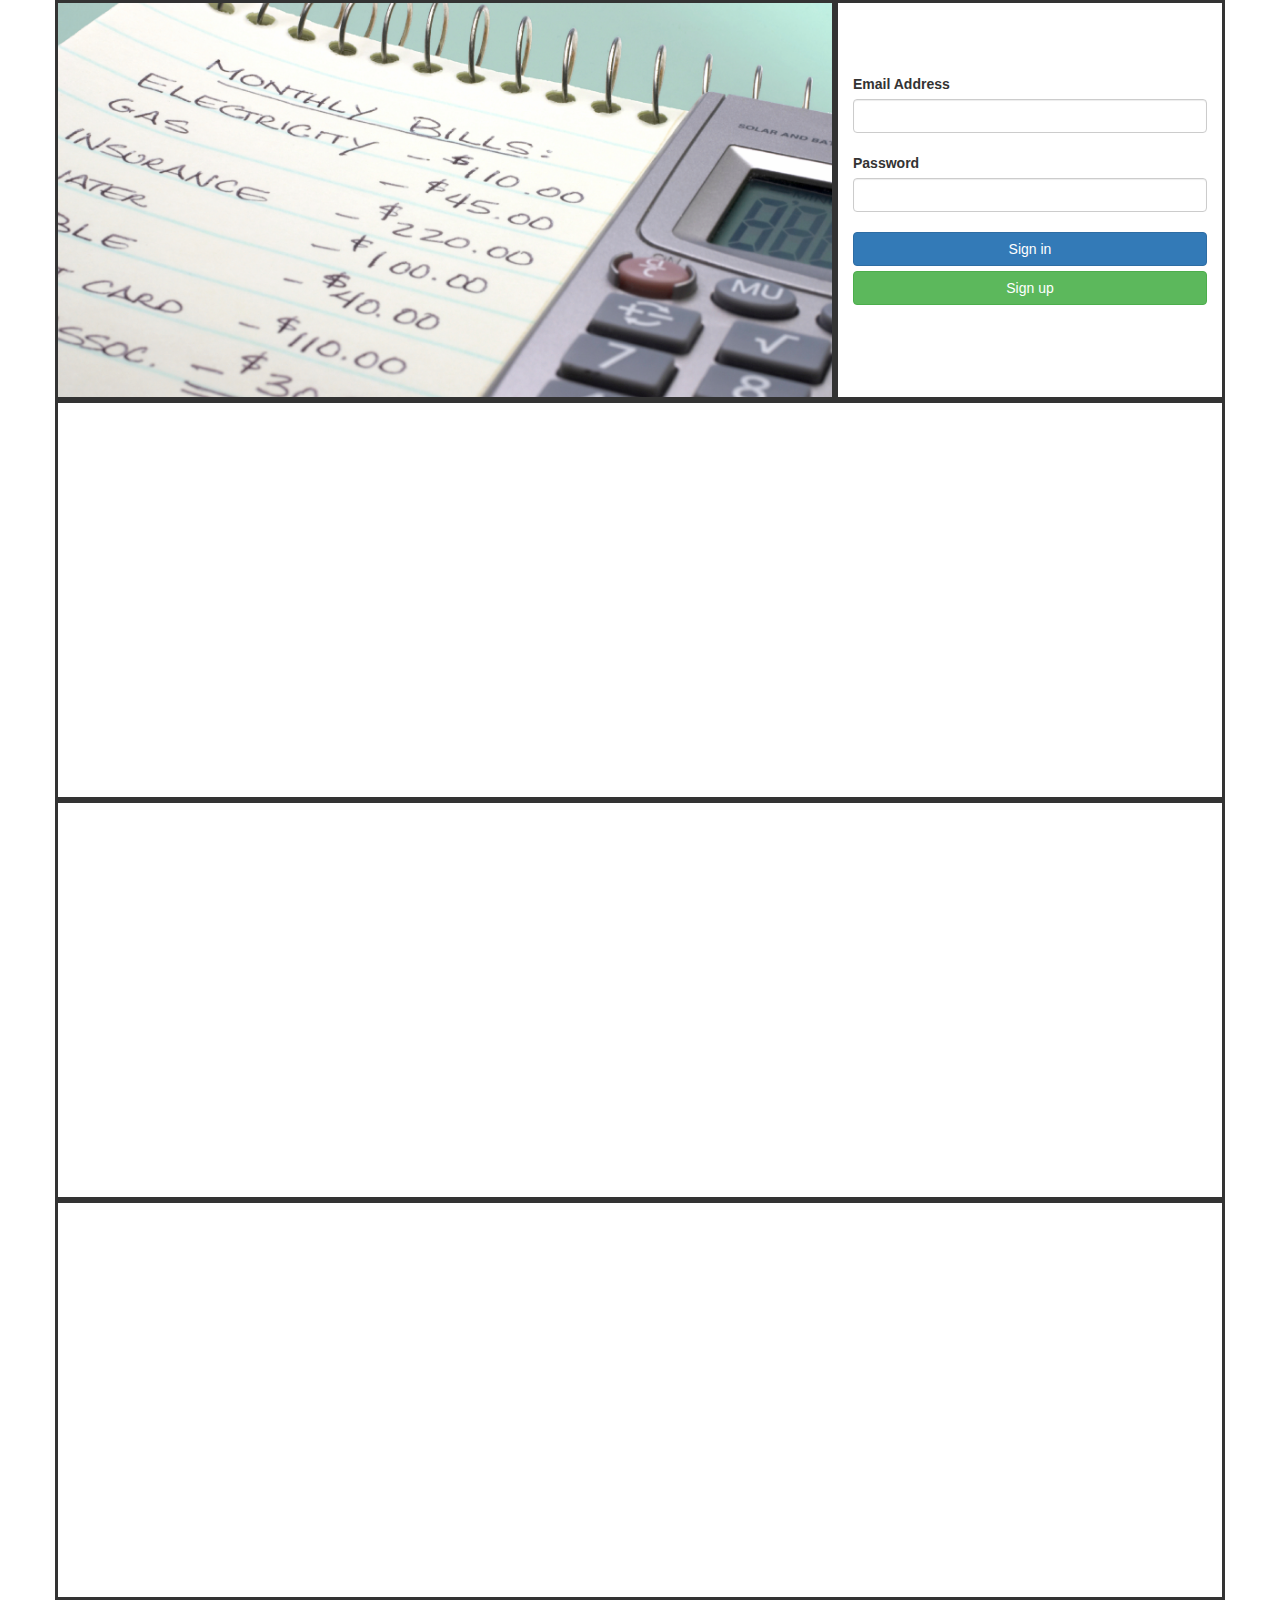
==== index.html @ 5f3cde44 "First Iteration - Landing Page" ====
<html>

<head>
<meta charset="utf-8">
<title>Budget Site</title>

<!-- Custom style & Bootstrap core CSS -->
<link href="css/style.css" rel="stylesheet">
<link href="css/bootstrap.css" rel="stylesheet">

<!-- Bootstrap and jQuery JS-->
<script type="text/javascript" src="js/script.js"></script>
<script type="text/javascript" src="js/jquery.js"></script>
<script type="text/javascript" src="js/bootstrap.js"></script>

</head>

<body>

<div class="container">
  <div>
    <div class="row">
      <div class="col-sm-8 display-area">
        <!-- Image (logo) or Carousel -->
      </div>
      <div class="col-md-4 login-area">
        <!-- Login / Signup -->
        <form class="login-block">
          <div class="email-block">
            <label>Email Address</label>
            <input type="email" class="form-control">
          </div>
          <div class="password-block">
            <label>Password</label>
            <input type="password" class="form-control">
          </div>
        </form>
        <button class="btn btn-primary btn-block" type="sumbit">Sign in </button>
        <a class="btn btn-success btn-block" href="#">Sign up</a>
      </div>
    </div>
    <div class="row">
      <div class="col-md-12 information-area-1">
        <!-- Information about project 1 -->
      </div>
    </div>
    <div class="row">
      <div class="col-md-12 information-area-2">
        <!-- Information about project 2 -->
      </div>
    </div>
    <div class="row">
      <div class="col-md-12 information-area-3">
        <!-- Information about project 3 -->
      </div>
    </div>
  </div>
</div>

</body>
</html>
---- css/style.css ----
.display-area
{
  background: url(../img/budgeting-pic-1.png) no-repeat center;
  background-size: cover;
  height: 400;
  border-style: solid;
}

.login-area
{

  height: 400;
  border-style: solid;
}

.login-block
{
  padding-top: 20%;
}

.email-block
{
  margin-bottom: 20px;
}

.password-block
{
  margin-bottom: 20px;
}

.information-area-1
{

  height: 400;
  border-style: solid;
}

.information-area-2
{

  height: 400;
  border-style: solid;
}

.information-area-3
{

  height: 400;
  border-style: solid;
}
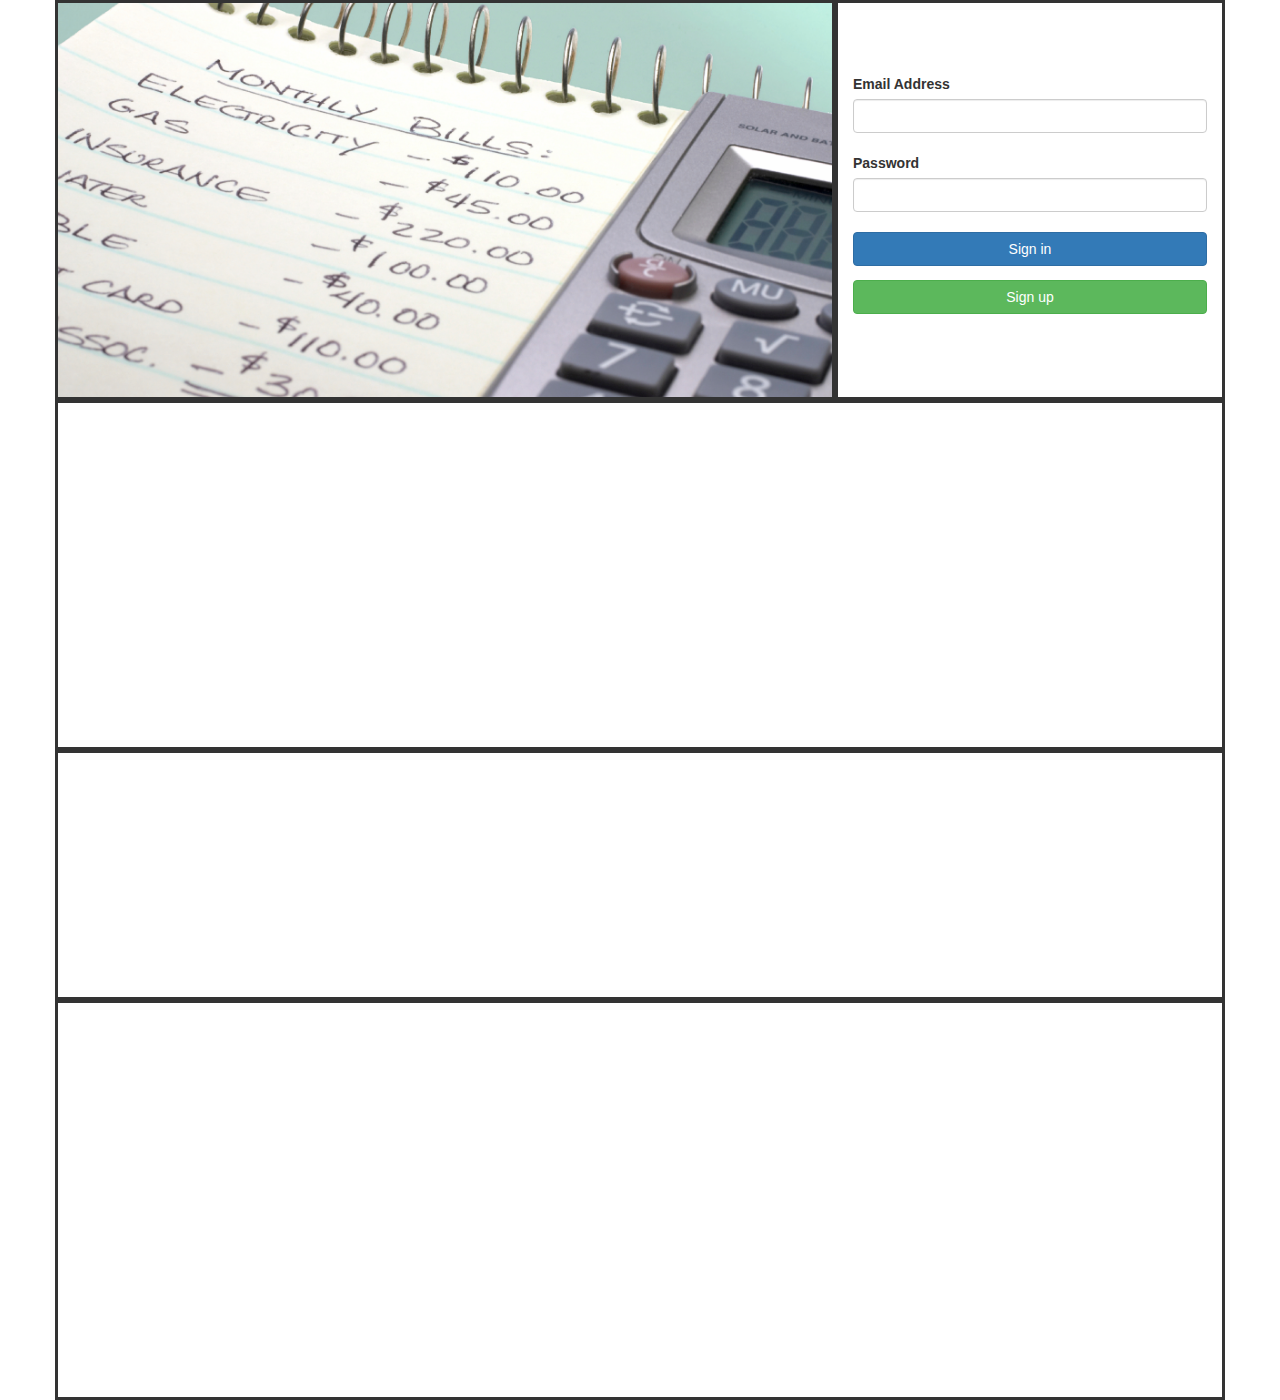
==== commit 257c4c31: "Creation of Registration Page - Rough Draft" ====
--- a/index.html
+++ b/index.html
@@ -34,9 +34,9 @@
             <label>Password</label>
             <input type="password" class="form-control">
           </div>
+          <button class="btn btn-primary btn-block" type="sumbit">Sign in </button>
         </form>
-        <button class="btn btn-primary btn-block" type="sumbit">Sign in </button>
-        <a class="btn btn-success btn-block" href="#">Sign up</a>
+        <a class="btn btn-success btn-block" href="register.html">Sign up</a>
       </div>
     </div>
     <div class="row">
--- a/css/style.css
+++ b/css/style.css
@@ -30,21 +30,29 @@
 
 .information-area-1
 {
-
-  height: 400;
+  height: 350;
   border-style: solid;
 }
 
 .information-area-2
 {
-
-  height: 400;
+  height: 250;
   border-style: solid;
 }
 
 .information-area-3
 {
-
   height: 400;
   border-style: solid;
 }
+
+.register-area
+{
+  margin-top: 10px;
+  margin-bottom: 10px;
+}
+
+.register-button
+{
+  margin-top: 15px;
+}
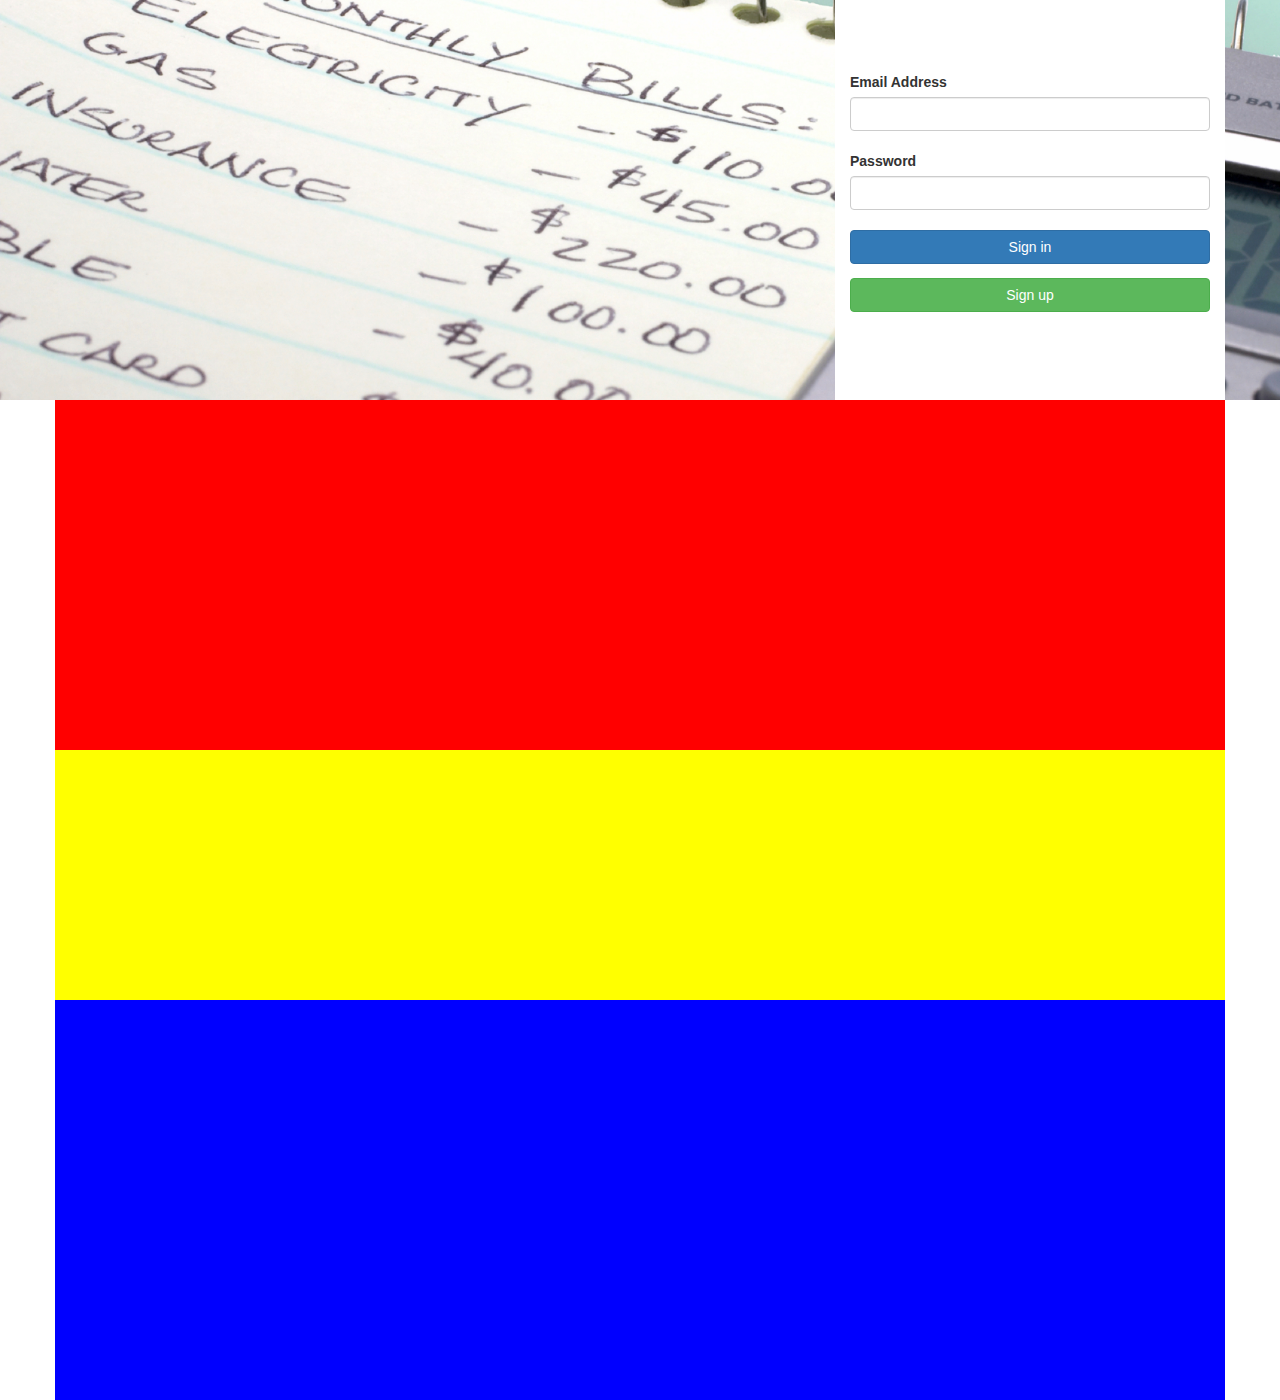
==== commit 1ae567ff: "Restructered Landing Page and Rough Database Structure" ====
--- a/index.html
+++ b/index.html
@@ -17,40 +17,44 @@
 
 <body>
 
-<div class="container">
-  <div>
-    <div class="row">
-      <div class="col-sm-8 display-area">
-        <!-- Image (logo) or Carousel -->
-      </div>
-      <div class="col-md-4 login-area">
-        <!-- Login / Signup -->
-        <form class="login-block">
-          <div class="email-block">
-            <label>Email Address</label>
-            <input type="email" class="form-control">
-          </div>
-          <div class="password-block">
-            <label>Password</label>
-            <input type="password" class="form-control">
-          </div>
-          <button class="btn btn-primary btn-block" type="sumbit">Sign in </button>
-        </form>
-        <a class="btn btn-success btn-block" href="register.html">Sign up</a>
+<div>
+  <div class="display-area">
+    <div class="container">
+      <div class="row">
+        <div class="col-sm-8">
+          <!-- Some Information -->
+        </div>
+        <div class="col-sm-4 login-area">
+          <!-- Login / Signup -->
+          <form class="login-block jumobtron">
+            <div class="email-block">
+              <label>Email Address</label>
+              <input type="email" class="form-control">
+            </div>
+            <div class="password-block">
+              <label>Password</label>
+              <input type="password" class="form-control">
+            </div>
+            <button class="btn btn-primary btn-block" type="sumbit">Sign in</button>
+          </form>
+          <a class="btn btn-success btn-block" href="register.html">Sign up</a>
+        </div>
       </div>
     </div>
+  </div>
+  <div class="container">
     <div class="row">
-      <div class="col-md-12 information-area-1">
+      <div class="information-area-1">
         <!-- Information about project 1 -->
       </div>
     </div>
     <div class="row">
-      <div class="col-md-12 information-area-2">
+      <div class="information-area-2">
         <!-- Information about project 2 -->
       </div>
     </div>
     <div class="row">
-      <div class="col-md-12 information-area-3">
+      <div class="information-area-3">
         <!-- Information about project 3 -->
       </div>
     </div>
--- a/css/style.css
+++ b/css/style.css
@@ -3,14 +3,13 @@
   background: url(../img/budgeting-pic-1.png) no-repeat center;
   background-size: cover;
   height: 400;
-  border-style: solid;
+
 }
 
 .login-area
 {
-
+  background-color: white;
   height: 400;
-  border-style: solid;
 }
 
 .login-block
@@ -30,20 +29,20 @@
 
 .information-area-1
 {
+  background-color: red;
   height: 350;
-  border-style: solid;
 }
 
 .information-area-2
 {
+  background-color: yellow;
   height: 250;
-  border-style: solid;
 }
 
 .information-area-3
 {
+  background-color: blue;
   height: 400;
-  border-style: solid;
 }
 
 .register-area
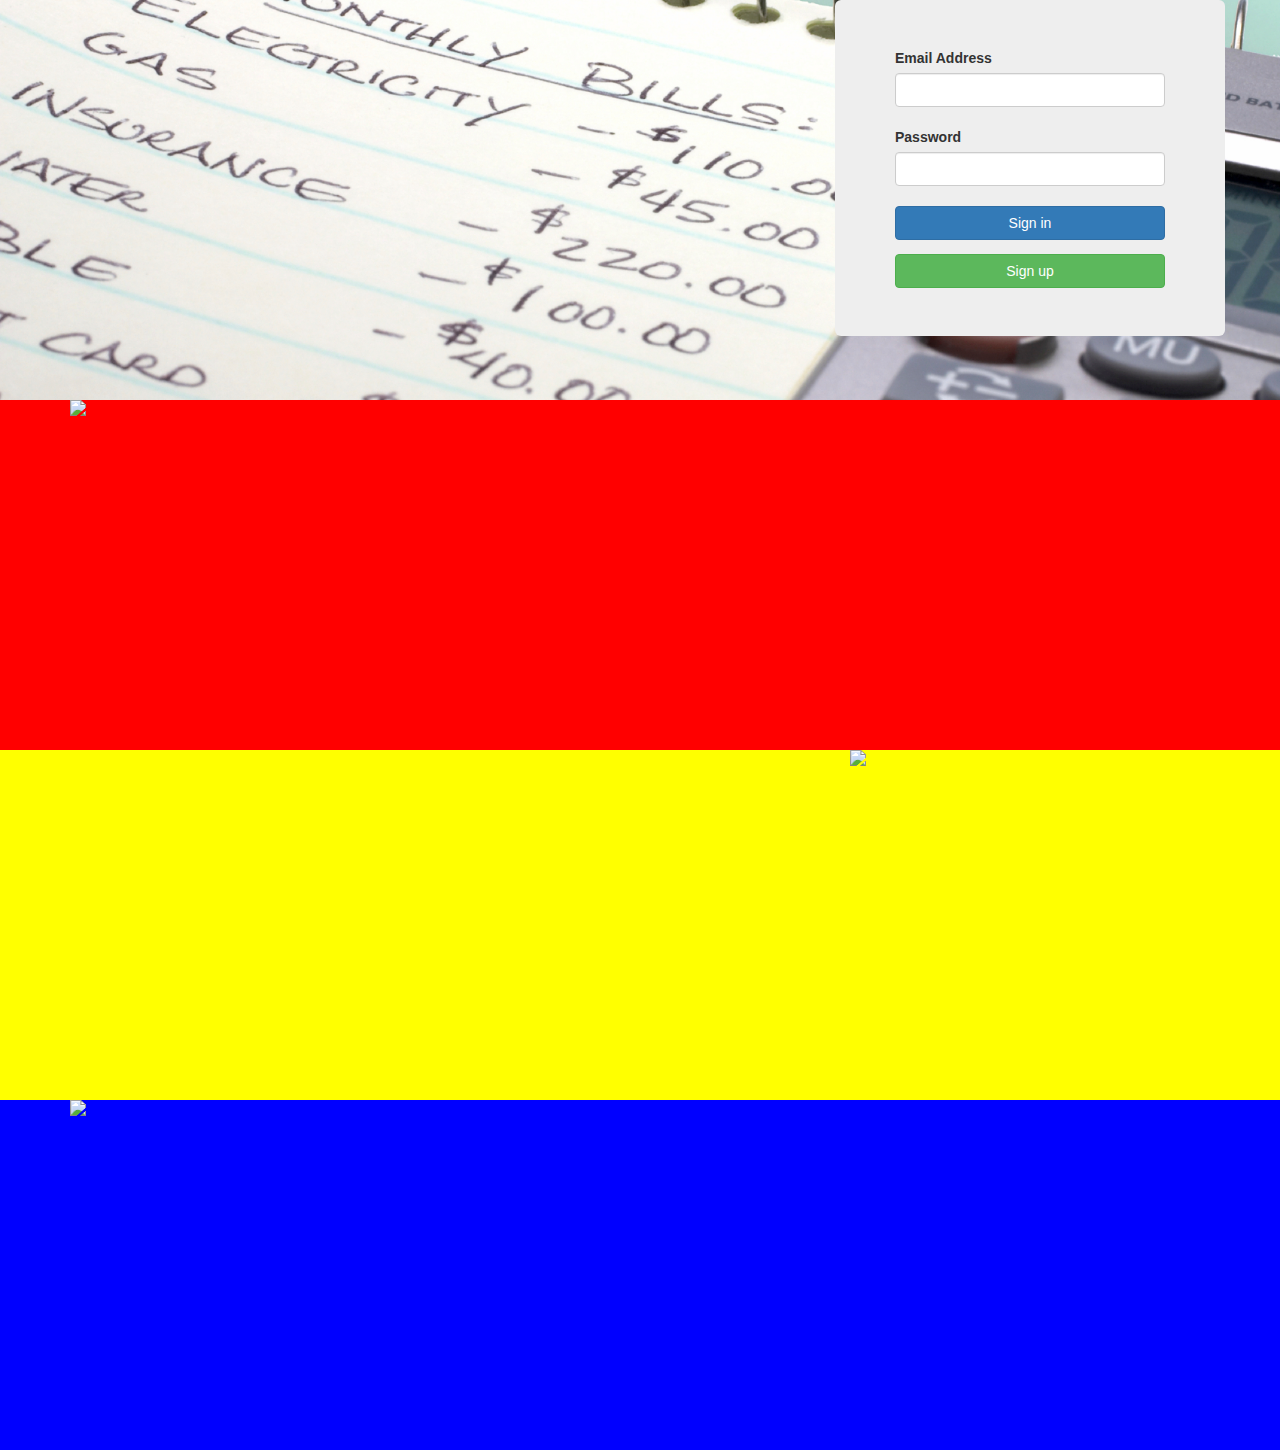
==== commit 8a973bc1: "Updated Information Section" ====
--- a/index.html
+++ b/index.html
@@ -21,12 +21,12 @@
   <div class="display-area">
     <div class="container">
       <div class="row">
-        <div class="col-sm-8">
+        <div class="col-md-8">
           <!-- Some Information -->
         </div>
-        <div class="col-sm-4 login-area">
+        <div class="col-md-4 jumbotron">
           <!-- Login / Signup -->
-          <form class="login-block jumobtron">
+          <form>
             <div class="email-block">
               <label>Email Address</label>
               <input type="email" class="form-control">
@@ -42,20 +42,41 @@
       </div>
     </div>
   </div>
-  <div class="container">
-    <div class="row">
-      <div class="information-area-1">
-        <!-- Information about project 1 -->
+  <div>
+    <div class="information-area-1">
+      <div class="container">
+      <!-- Information about project 1 -->
+        <div class="row">
+          <div class="col-md-4">
+            <img src="http://placehold.it/300x300">
+          </div>
+          <div class="col-md-8">
+          </div>
+        </div>
       </div>
     </div>
-    <div class="row">
-      <div class="information-area-2">
-        <!-- Information about project 2 -->
+    <div class="information-area-2">
+      <div class="container">
+      <!-- Information about project 2 -->
+        <div class="row">
+          <div class="col-md-8">
+          </div>
+          <div class="col-md-4">
+            <img src="http://placehold.it/300x300">
+          </div>
+        </div>
       </div>
     </div>
-    <div class="row">
-      <div class="information-area-3">
-        <!-- Information about project 3 -->
+    <div class="information-area-3">
+      <div class="container">
+      <!-- Information about project 3 -->
+        <div class="row">
+          <div class="col-md-4">
+            <img src="http://placehold.it/300x300">
+          </div>
+          <div class="col-md-8">
+          </div>
+        </div>
       </div>
     </div>
   </div>
--- a/css/style.css
+++ b/css/style.css
@@ -2,19 +2,7 @@
 {
   background: url(../img/budgeting-pic-1.png) no-repeat center;
   background-size: cover;
-  height: 400;
-
-}
-
-.login-area
-{
-  background-color: white;
-  height: 400;
-}
-
-.login-block
-{
-  padding-top: 20%;
+  height: 400px;
 }
 
 .email-block
@@ -30,19 +18,19 @@
 .information-area-1
 {
   background-color: red;
-  height: 350;
+  height: 350px;
 }
 
 .information-area-2
 {
   background-color: yellow;
-  height: 250;
+  height: 350px;
 }
 
 .information-area-3
 {
   background-color: blue;
-  height: 400;
+  height: 350px;
 }
 
 .register-area
